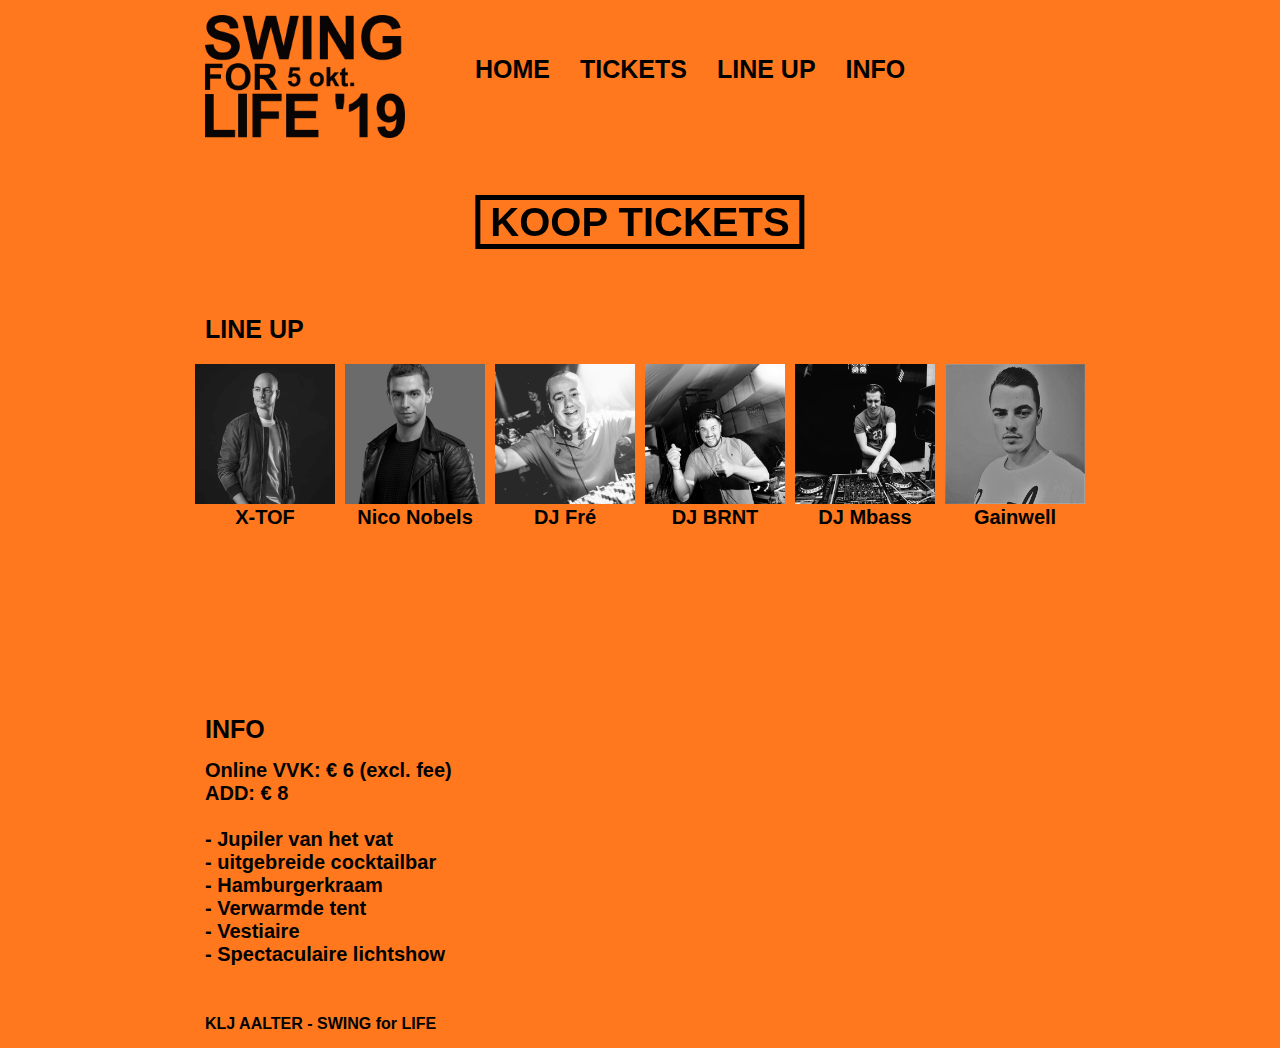
==== index.html @ 1af498e4 "V0.01" ====
<!DOCKTYPE html>
<html>
<head>
    <link rel="icon" href="images/klj.gif">
	<link rel="stylesheet" type="text/css" href="css.css">
	<script src="js.js"></script>
	<meta name="viewport" content="width=device-width, initial-scale=1.0">
</head>
<body>
<div id="main">
<div id="header">
<a href="#"><img id="logo" src="images/logo.png"></img></a>
<ul>
  <li><a href="http://www.kljaalter.be/">HOME</a></li>
  <li><a href="https://swing-for-life.eventsquare.co" >TICKETS</a></li>
  <li><a href="#l">LINE UP</a></li>
  <li><a href="#i">INFO</a></li>
</ul>
</div>
<div id="Tickets">
<a id="link" href="https://swing-for-life.eventsquare.co">KOOP TICKETS</a>
</div>
<div id="lineup">
<a class="jump" id="l"></a>
<p class="title" id="lineuptitle">LINE UP</p>
	<a href="https://www.facebook.com/djx.tof/"><div class="DJ"><img src="images/X-TOF 250.png" class="DJIMAGE"></img><p class="DJNAME">X-TOF</p></div></a>
	<a href="https://www.facebook.com/nico.nobels.dj"><div class="DJ"><img src="images/Nico Nobels 250.png" class="DJIMAGE"></img><p class="DJNAME">Nico Nobels</p></div></a>
	<a href="https://www.facebook.com/deejayFreBelgium/"><div class="DJ"><img src="images/DJ FRE 250.png" class="DJIMAGE"></img><p class="DJNAME">DJ Fr&#233;</p></div></a>
	<a href="https://www.facebook.com/DJ-BRNT-852111514848087/"><div class="DJ"><img src="images/DJ BRNT 250.png" class="DJIMAGE"></img><p class="DJNAME">DJ BRNT</p></div></a>
	<a href="https://www.facebook.com/DeejayMbass/"><div class="DJ"><img src="images/DJ Mbass 250.png" class="DJIMAGE"></img><p class="DJNAME">DJ Mbass</p></div></a>
	<a href="https://www.facebook.com/DeejayGainwell/"><div class="DJ"><img src="images/Gainwell 250.png" class="DJIMAGE"></img><p class="DJNAME">Gainwell</p></div></a>
</div>
<div id="info">
<p class="title">INFO</p>
<a class="jump" id="i"></a>
<p id="text">
Online VVK: € 6 (excl. fee)
<br>
ADD: € 8
<br><br>
- Jupiler van het vat
<br>
- uitgebreide cocktailbar
<br>
- Hamburgerkraam
<br>
- Verwarmde tent
<br>
- Vestiaire
<br>
- Spectaculaire lichtshow
<br>
</p>
</div>
<p id="footer">KLJ AALTER - SWING for LIFE</p>
</div>
</body>
</html>
---- css.css ----
body {
	margin: 0;
		font-family:Arial;
	font-weight: bold;
	background-color:#ff781d;
}

#main {
	margin:0 auto;
	width:900px;
	height:100%;
	background-color:#ff781d;
}

#header {
	position:fixed;
	width:900px;
	height:auto;
	background-color:#ff781d;
	z-index:10;
}

#logo {
	float:left;
	width:200px;
	margin:15px;
}

ul {
	margin-left:0px;
	margin-top:40px;
	float:left;
	list-style-type: none;
}

li {
	float:left;
}

li a {
    display: block;
    color: Black;
    padding: 15px;
    text-decoration: none;
	font-size:25px;
	cursor:pointer;
}

#tickets {
	margin-top:200px;
	position:absolute;
	  left: 50%;
	  transform: translate(-50%, 0%);
}

#link {
	color: Black;
	text-decoration: none;
	font-size:40px;
	border-style:solid;
	padding:0px 10px;
	border-width:5px;
	  -webkit-filter: opacity(1);
  filter: opacity(1);
	-webkit-transition: -webkit-filter 0.2s; /* Safari */
    transition: filter 0.2s;
}

#link:hover {
	  -webkit-filter: opacity(.6);
  filter: opacity(.6);
}

.title {
	margin:15px;
	  color: Black;
	font-size:25px;
}

#lineup {
	margin-top:300px;
	position:absolute;
}

.DJ {
	width:140px;
	height:140px;
	/* background-color:red; */
	margin:5px;
	float:left;
}

.DJIMAGE {
	width:140px;
	height:140px;
  -webkit-filter: opacity(1);
  filter: opacity(1);
	-webkit-transition: -webkit-filter 0.2s; /* Safari */
    transition: filter 0.2s;
	cursor:pointer;
}

.DJIMAGE:hover {

  -webkit-filter: opacity(.8);
  filter: opacity(.8);
}
	
.DJNAME {
	text-align:center;
	margin-top:2px;
	  color: Black;
	font-size:20px;
}	

#info {
	margin-top:700px;
	position:absolute;
}

#text {
	margin:15px;
	  color: Black;
	font-family:arial;
	font-size:20px;
}

#footer {
	margin-top:1000px;
	position:absolute;
	padding:15px;
	  color: Black;
}

.jump {
	color:none;
	position:absolute;
}

#i {
	margin-top:-210px;
}

#l {
	margin-top:-180px;
}

     /* mobile */
	@media only screen
and (min-device-width : 320px)
and (max-device-width : 736px)
{

	#main {
	width:auto;
	height:100%;
}
#header {
	position:fixed;
	width:100%;
	height:170px;
	z-index:10;
}
	#logo {
	float:none;
	width:150px;
	margin:15px;
}

ul {
	margin-left:-27px;
	margin-top:0px;
	float:none;
	list-style-type: none;
}

li a {
    padding:0px;
	padding-right:8px;
	font-size:18px;
	cursor:none;;
}

#lineuptitle {
	display:none;
}

#lineup {
	margin-top:300px;
	
	  position: absolute;
	  left: 50%;
	  transform: translate(-50%, 0%);
}

.DJ {
	/* background-color:red; */
	margin:30px;
    width:170px;
	height:170px;
}

.DJIMAGE {
	cursor:none;
	    width:170px;
	height:170px;
}

#tickets {
	margin-top:200px;
	width:237px;
}

#link {
	font-size:25px;
	padding:0px 10px;
	border-width:5px;
		  position: absolute;
	  left: 50%;
	  transform: translate(-50%, 0%);
	  width:185px;
	  text-align:center;
}
#info {
	margin-top:1700px;
	position:absolute;
}
#footer {
	margin-top:2100px;
}
#i {
	margin-top:-220px;
}

#l {
	margin-top:-180px;
}
}
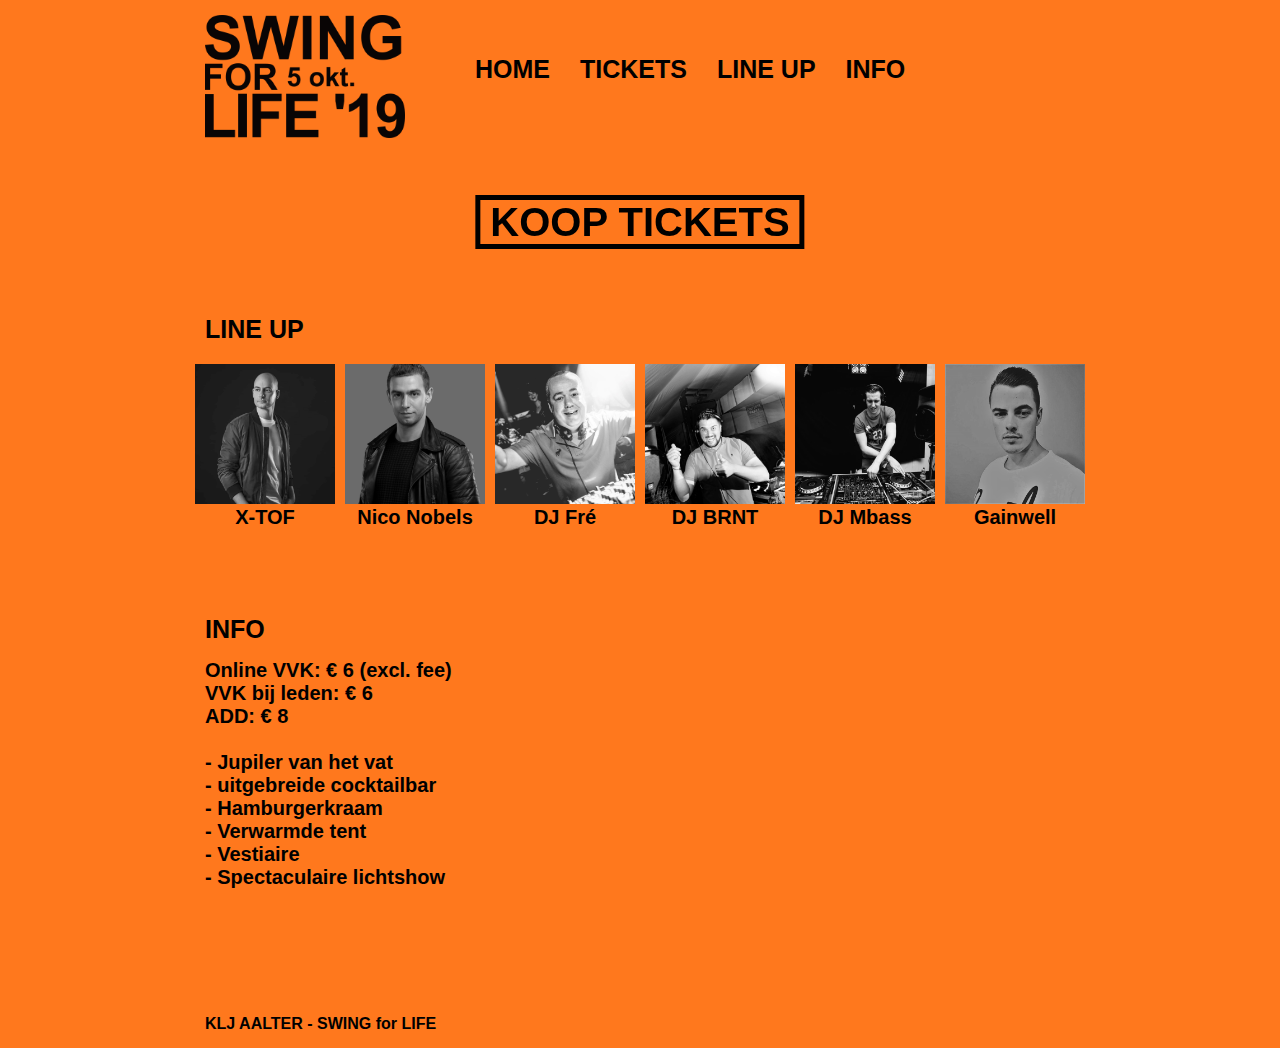
==== commit 9ba033e1: "V0.03" ====
--- a/index.html
+++ b/index.html
@@ -36,6 +36,8 @@
 <p id="text">
 Online VVK: € 6 (excl. fee)
 <br>
+VVK bij leden: € 6
+<br>
 ADD: € 8
 <br><br>
 - Jupiler van het vat
--- a/css.css
+++ b/css.css
@@ -114,7 +114,7 @@
 }	
 
 #info {
-	margin-top:700px;
+	margin-top:600px;
 	position:absolute;
 }
 
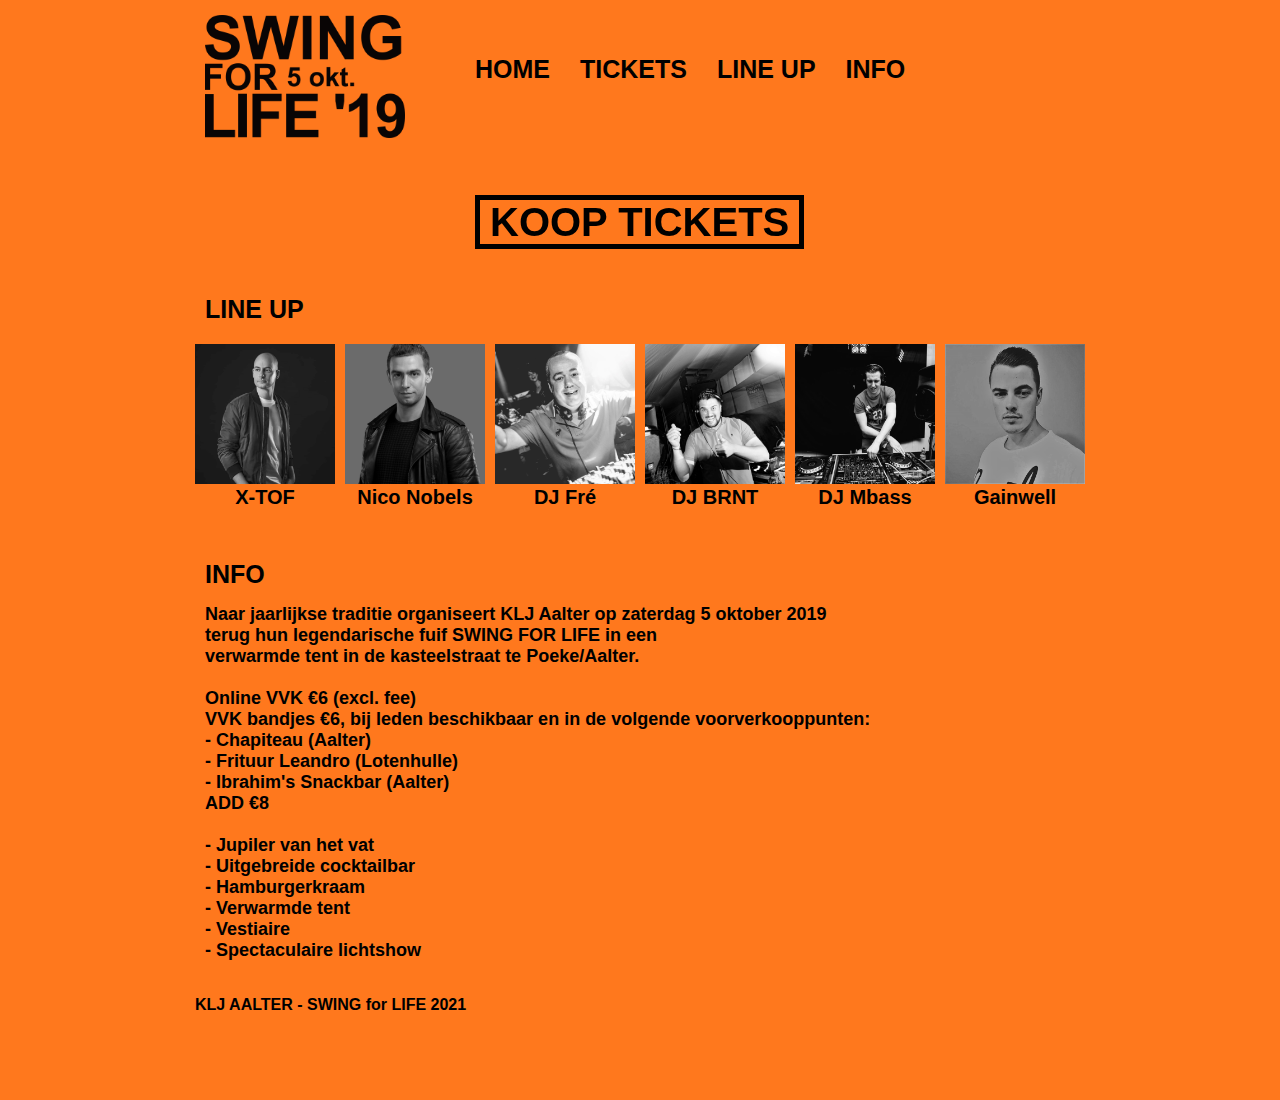
==== commit 907271e3: "V0.07" ====
--- a/index.html
+++ b/index.html
@@ -8,15 +8,15 @@
 </head>
 <body>
 <div id="main">
-<div id="header">
-<a href="#"><img id="logo" src="images/logo.png"></img></a>
-<ul>
-  <li><a href="http://www.kljaalter.be/">HOME</a></li>
-  <li><a href="https://swing-for-life.eventsquare.co" >TICKETS</a></li>
-  <li><a href="#l">LINE UP</a></li>
-  <li><a href="#i">INFO</a></li>
-</ul>
-</div>
+  <div id="header">
+  <a href="#"><img id="logo" src="images/logo.png"></img></a>
+  <ul>
+    <li><a href="http://www.kljaalter.be/">HOME</a></li>
+    <li><a href="https://swing-for-life.eventsquare.co" >TICKETS</a></li>
+    <li><a href="#l">LINE UP</a></li>
+    <li><a href="#i">INFO</a></li>
+  </ul>
+  </div>
 <div id="Tickets">
 <a id="link" href="https://swing-for-life.eventsquare.co">KOOP TICKETS</a>
 </div>
@@ -34,15 +34,27 @@
 <p class="title">INFO</p>
 <a class="jump" id="i"></a>
 <p id="text">
-Online VVK: € 6 (excl. fee)
+Naar jaarlijkse traditie organiseert KLJ Aalter op zaterdag 5 oktober 2019
 <br>
-VVK bij leden: € 6
+terug hun legendarische fuif SWING FOR LIFE in een
 <br>
-ADD: € 8
+verwarmde tent in de kasteelstraat te Poeke/Aalter.
+<br><br>
+Online VVK €6 (excl. fee)
+<br>
+VVK bandjes €6, bij leden beschikbaar en in de volgende voorverkooppunten:
+<br>
+- Chapiteau (Aalter)
+<br>
+- Frituur Leandro (Lotenhulle)
+<br>
+- Ibrahim's Snackbar (Aalter)
+<br>
+ADD €8
 <br><br>
 - Jupiler van het vat
 <br>
-- uitgebreide cocktailbar
+- Uitgebreide cocktailbar
 <br>
 - Hamburgerkraam
 <br>
@@ -54,7 +66,7 @@
 <br>
 </p>
 </div>
-<p id="footer">KLJ AALTER - SWING for LIFE</p>
+<p id="footer">KLJ AALTER - SWING for LIFE 2021</p>
 </div>
 </body>
 </html>
--- a/css.css
+++ b/css.css
@@ -1,4 +1,5 @@
 body {
+	height: 100%;
 	margin: 0;
 		font-family:Arial;
 	font-weight: bold;
@@ -13,6 +14,7 @@
 }
 
 #header {
+	top:0;
 	position:fixed;
 	width:900px;
 	height:auto;
@@ -47,10 +49,11 @@
 }
 
 #tickets {
+	margin: 0 auto;
+	left: 0;
+	right:0;
+	width: 330px;
 	margin-top:200px;
-	position:absolute;
-	  left: 50%;
-	  transform: translate(-50%, 0%);
 }
 
 #link {
@@ -78,21 +81,25 @@
 }
 
 #lineup {
-	margin-top:300px;
-	position:absolute;
+	margin-top:50px;
+	height: 250px;
 }
 
 .DJ {
-	width:140px;
-	height:140px;
+	/*width:170px; 5 DJ */
+	/*height:170px; 5 DJ */
+	width:140px; /*6 DJ */
+	height:140px; /*6 DJ*/
 	/* background-color:red; */
 	margin:5px;
 	float:left;
 }
 
 .DJIMAGE {
-	width:140px;
-	height:140px;
+	/*width:170px; 5 DJ */
+	/*height:170px; 5 DJ */
+	width:140px; /*6 DJ */
+	height:140px; /*6 DJ*/
   -webkit-filter: opacity(1);
   filter: opacity(1);
 	-webkit-transition: -webkit-filter 0.2s; /* Safari */
@@ -105,31 +112,29 @@
   -webkit-filter: opacity(.8);
   filter: opacity(.8);
 }
-	
+
 .DJNAME {
 	text-align:center;
 	margin-top:2px;
 	  color: Black;
 	font-size:20px;
-}	
+}
 
 #info {
-	margin-top:600px;
-	position:absolute;
+	margin-top:0px;
 }
 
 #text {
 	margin:15px;
 	  color: Black;
 	font-family:arial;
-	font-size:20px;
+	font-size:18px;
 }
 
 #footer {
-	margin-top:1000px;
-	position:absolute;
-	padding:15px;
-	  color: Black;
+	margin-top: 30px;
+	padding: 5px 5px 15px 5px;
+	  color: black;
 }
 
 .jump {
@@ -156,18 +161,17 @@
 	height:100%;
 }
 #header {
-	position:fixed;
-	width:100%;
+	width: 100%;
 	height:170px;
-	z-index:10;
-}
-	#logo {
+}
+ #logo {
 	float:none;
 	width:150px;
 	margin:15px;
 }
 
 ul {
+	width: 100%;
 	margin-left:-27px;
 	margin-top:0px;
 	float:none;
@@ -178,24 +182,35 @@
     padding:0px;
 	padding-right:8px;
 	font-size:18px;
-	cursor:none;;
-}
-
-#lineuptitle {
-	display:none;
+	cursor:none;
+}
+
+#tickets {
+width: 220px;
+}
+
+#link {
+	font-size:25px;
+	padding:0px 10px;
+	border-width:5px;
+	width: 220px;
 }
 
 #lineup {
-	margin-top:300px;
-	
-	  position: absolute;
-	  left: 50%;
-	  transform: translate(-50%, 0%);
+	margin: 0 auto;
+	width: 190px;
+	height: 1500px;
+}
+
+.title {
+	width: auto;
+	margin:15px;
+	  color: Black;
+	font-size:25px;
 }
 
 .DJ {
-	/* background-color:red; */
-	margin:30px;
+	margin:30px 10px;
     width:170px;
 	height:170px;
 }
@@ -206,35 +221,20 @@
 	height:170px;
 }
 
+#info {
+
+}
+	/*
+
 #tickets {
-	margin-top:200px;
 	width:237px;
 }
 
-#link {
-	font-size:25px;
-	padding:0px 10px;
-	border-width:5px;
-		  position: absolute;
-	  left: 50%;
-	  transform: translate(-50%, 0%);
-	  width:185px;
-	  text-align:center;
-}
-#info {
-	margin-top:1700px;
-	position:absolute;
-}
-#footer {
-	margin-top:2100px;
-}
 #i {
 	margin-top:-220px;
 }
 
 #l {
 	margin-top:-180px;
-}
-}
-
-
+} */
+}
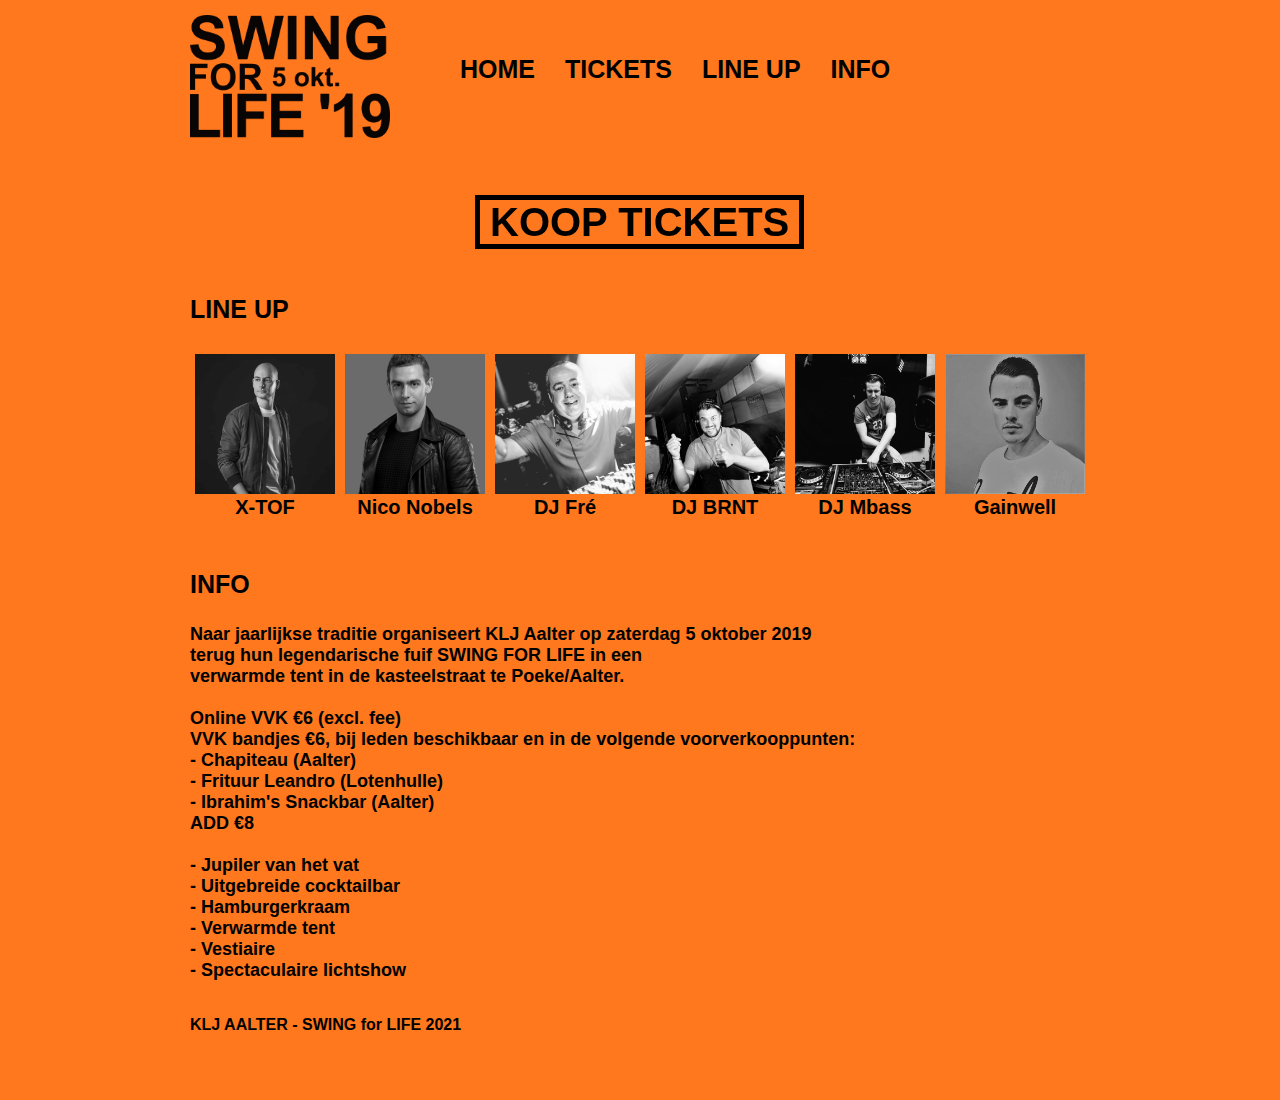
==== commit 1e6ada14: "V0.08" ====
--- a/index.html
+++ b/index.html
@@ -12,7 +12,7 @@
   <a href="#"><img id="logo" src="images/logo.png"></img></a>
   <ul>
     <li><a href="http://www.kljaalter.be/">HOME</a></li>
-    <li><a href="https://swing-for-life.eventsquare.co" >TICKETS</a></li>
+    <li><a target="_blank" href="https://swing-for-life.eventsquare.co" >TICKETS</a></li>
     <li><a href="#l">LINE UP</a></li>
     <li><a href="#i">INFO</a></li>
   </ul>
--- a/css.css
+++ b/css.css
@@ -1,5 +1,4 @@
 body {
-	height: 100%;
 	margin: 0;
 		font-family:Arial;
 	font-weight: bold;
@@ -10,7 +9,6 @@
 	margin:0 auto;
 	width:900px;
 	height:100%;
-	background-color:#ff781d;
 }
 
 #header {
@@ -18,14 +16,14 @@
 	position:fixed;
 	width:900px;
 	height:auto;
+	z-index:10;
 	background-color:#ff781d;
-	z-index:10;
 }
 
 #logo {
 	float:left;
 	width:200px;
-	margin:15px;
+	margin:15px 15px 15px 0px;
 }
 
 ul {
@@ -57,7 +55,7 @@
 }
 
 #link {
-	color: Black;
+	color:Black;
 	text-decoration: none;
 	font-size:40px;
 	border-style:solid;
@@ -75,8 +73,7 @@
 }
 
 .title {
-	margin:15px;
-	  color: Black;
+	color: Black;
 	font-size:25px;
 }
 
@@ -116,7 +113,7 @@
 .DJNAME {
 	text-align:center;
 	margin-top:2px;
-	  color: Black;
+	color: Black;
 	font-size:20px;
 }
 
@@ -125,16 +122,15 @@
 }
 
 #text {
-	margin:15px;
-	  color: Black;
+	color: Black;
 	font-family:arial;
 	font-size:18px;
 }
 
 #footer {
 	margin-top: 30px;
-	padding: 5px 5px 15px 5px;
-	  color: black;
+	padding: 5px 5px 15px 0px;
+	color: black;
 }
 
 .jump {
@@ -220,21 +216,3 @@
 	    width:170px;
 	height:170px;
 }
-
-#info {
-
-}
-	/*
-
-#tickets {
-	width:237px;
-}
-
-#i {
-	margin-top:-220px;
-}
-
-#l {
-	margin-top:-180px;
-} */
-}
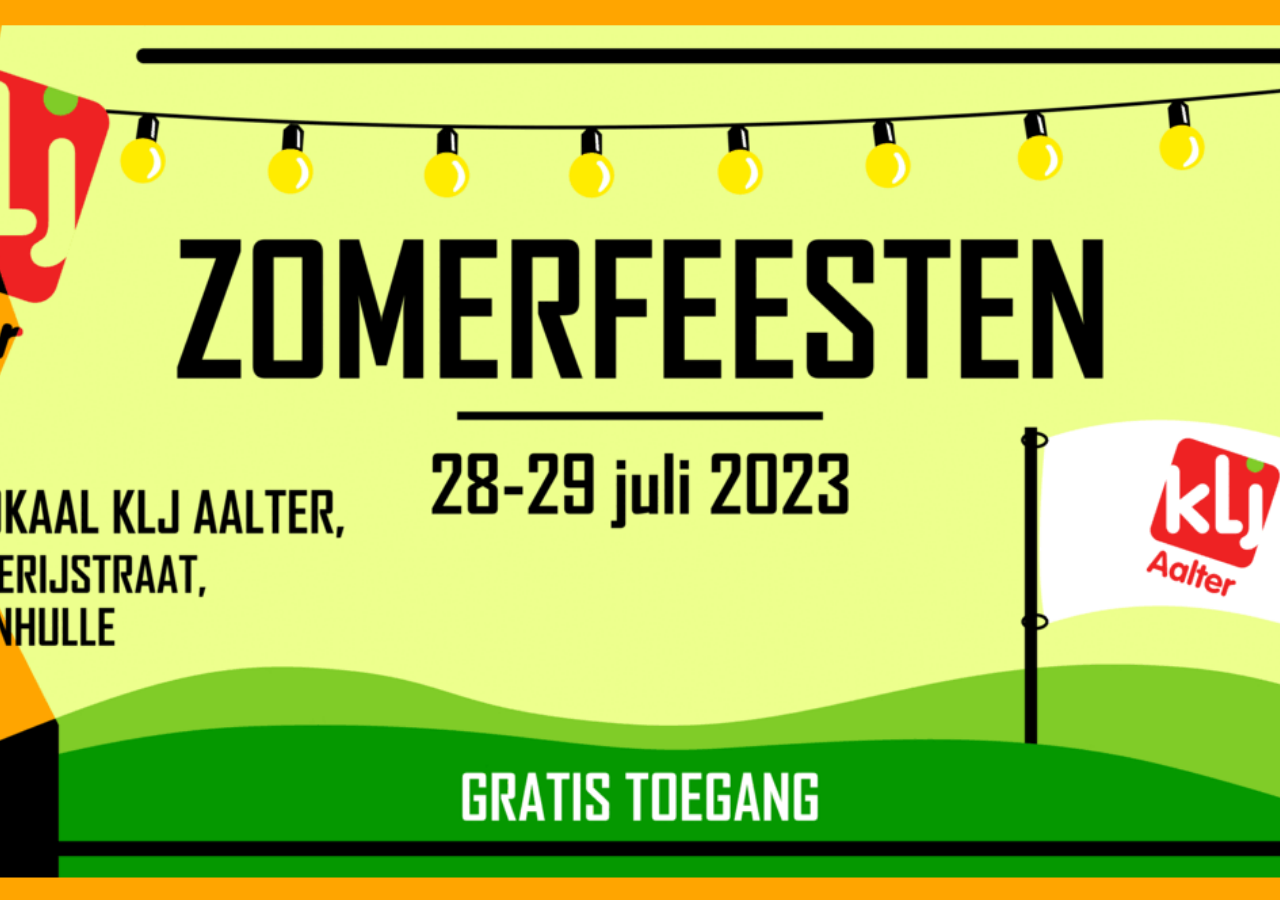
==== commit 0dbb2acc: "zomerfeesten" ====
--- a/index.html
+++ b/index.html
@@ -1,72 +1,12 @@
-<!DOCKTYPE html>
-<html>
-<head>
-    <link rel="icon" href="images/klj.gif">
-	<link rel="stylesheet" type="text/css" href="css.css">
-	<script src="js.js"></script>
-	<meta name="viewport" content="width=device-width, initial-scale=1.0">
-</head>
-<body>
-<div id="main">
-  <div id="header">
-  <a href="#"><img id="logo" src="images/logo.png"></img></a>
-  <ul>
-    <li><a href="http://www.kljaalter.be/">HOME</a></li>
-    <li><a target="_blank" href="https://swing-for-life.eventsquare.co" >TICKETS</a></li>
-    <li><a href="#l">LINE UP</a></li>
-    <li><a href="#i">INFO</a></li>
-  </ul>
-  </div>
-<div id="Tickets">
-<a id="link" href="https://swing-for-life.eventsquare.co">KOOP TICKETS</a>
-</div>
-<div id="lineup">
-<a class="jump" id="l"></a>
-<p class="title" id="lineuptitle">LINE UP</p>
-	<a href="https://www.facebook.com/djx.tof/"><div class="DJ"><img src="images/X-TOF 250.png" class="DJIMAGE"></img><p class="DJNAME">X-TOF</p></div></a>
-	<a href="https://www.facebook.com/nico.nobels.dj"><div class="DJ"><img src="images/Nico Nobels 250.png" class="DJIMAGE"></img><p class="DJNAME">Nico Nobels</p></div></a>
-	<a href="https://www.facebook.com/deejayFreBelgium/"><div class="DJ"><img src="images/DJ FRE 250.png" class="DJIMAGE"></img><p class="DJNAME">DJ Fr&#233;</p></div></a>
-	<a href="https://www.facebook.com/DJ-BRNT-852111514848087/"><div class="DJ"><img src="images/DJ BRNT 250.png" class="DJIMAGE"></img><p class="DJNAME">DJ BRNT</p></div></a>
-	<a href="https://www.facebook.com/DeejayMbass/"><div class="DJ"><img src="images/DJ Mbass 250.png" class="DJIMAGE"></img><p class="DJNAME">DJ Mbass</p></div></a>
-	<a href="https://www.facebook.com/DeejayGainwell/"><div class="DJ"><img src="images/Gainwell 250.png" class="DJIMAGE"></img><p class="DJNAME">Gainwell</p></div></a>
-</div>
-<div id="info">
-<p class="title">INFO</p>
-<a class="jump" id="i"></a>
-<p id="text">
-Naar jaarlijkse traditie organiseert KLJ Aalter op zaterdag 5 oktober 2019
-<br>
-terug hun legendarische fuif SWING FOR LIFE in een
-<br>
-verwarmde tent in de kasteelstraat te Poeke/Aalter.
-<br><br>
-Online VVK €6 (excl. fee)
-<br>
-VVK bandjes €6, bij leden beschikbaar en in de volgende voorverkooppunten:
-<br>
-- Chapiteau (Aalter)
-<br>
-- Frituur Leandro (Lotenhulle)
-<br>
-- Ibrahim's Snackbar (Aalter)
-<br>
-ADD €8
-<br><br>
-- Jupiler van het vat
-<br>
-- Uitgebreide cocktailbar
-<br>
-- Hamburgerkraam
-<br>
-- Verwarmde tent
-<br>
-- Vestiaire
-<br>
-- Spectaculaire lichtshow
-<br>
-</p>
-</div>
-<p id="footer">KLJ AALTER - SWING for LIFE 2021</p>
-</div>
-</body>
-</html>
+<!DOCTYPE html>
+<html lang="en">
+<head>
+    <meta charset="UTF-8">
+    <link rel="stylesheet" href="css.css">
+    <meta name="viewport" content="width=device-width, initial-scale=1.0">
+    <title>KLJ Aalter - Zomerfeesten 2023</title>
+</head>
+<body>
+    <img class="center" src="images/zomerfeesten2023.gif">
+</body>
+</html>--- a/css.css
+++ b/css.css
@@ -1,218 +1,21 @@
-body {
-	margin: 0;
-		font-family:Arial;
-	font-weight: bold;
-	background-color:#ff781d;
-}
-
-#main {
-	margin:0 auto;
-	width:900px;
-	height:100%;
-}
-
-#header {
-	top:0;
-	position:fixed;
-	width:900px;
-	height:auto;
-	z-index:10;
-	background-color:#ff781d;
-}
-
-#logo {
-	float:left;
-	width:200px;
-	margin:15px 15px 15px 0px;
-}
-
-ul {
-	margin-left:0px;
-	margin-top:40px;
-	float:left;
-	list-style-type: none;
-}
-
-li {
-	float:left;
-}
-
-li a {
-    display: block;
-    color: Black;
-    padding: 15px;
-    text-decoration: none;
-	font-size:25px;
-	cursor:pointer;
-}
-
-#tickets {
-	margin: 0 auto;
-	left: 0;
-	right:0;
-	width: 330px;
-	margin-top:200px;
-}
-
-#link {
-	color:Black;
-	text-decoration: none;
-	font-size:40px;
-	border-style:solid;
-	padding:0px 10px;
-	border-width:5px;
-	  -webkit-filter: opacity(1);
-  filter: opacity(1);
-	-webkit-transition: -webkit-filter 0.2s; /* Safari */
-    transition: filter 0.2s;
-}
-
-#link:hover {
-	  -webkit-filter: opacity(.6);
-  filter: opacity(.6);
-}
-
-.title {
-	color: Black;
-	font-size:25px;
-}
-
-#lineup {
-	margin-top:50px;
-	height: 250px;
-}
-
-.DJ {
-	/*width:170px; 5 DJ */
-	/*height:170px; 5 DJ */
-	width:140px; /*6 DJ */
-	height:140px; /*6 DJ*/
-	/* background-color:red; */
-	margin:5px;
-	float:left;
-}
-
-.DJIMAGE {
-	/*width:170px; 5 DJ */
-	/*height:170px; 5 DJ */
-	width:140px; /*6 DJ */
-	height:140px; /*6 DJ*/
-  -webkit-filter: opacity(1);
-  filter: opacity(1);
-	-webkit-transition: -webkit-filter 0.2s; /* Safari */
-    transition: filter 0.2s;
-	cursor:pointer;
-}
-
-.DJIMAGE:hover {
-
-  -webkit-filter: opacity(.8);
-  filter: opacity(.8);
-}
-
-.DJNAME {
-	text-align:center;
-	margin-top:2px;
-	color: Black;
-	font-size:20px;
-}
-
-#info {
-	margin-top:0px;
-}
-
-#text {
-	color: Black;
-	font-family:arial;
-	font-size:18px;
-}
-
-#footer {
-	margin-top: 30px;
-	padding: 5px 5px 15px 0px;
-	color: black;
-}
-
-.jump {
-	color:none;
-	position:absolute;
-}
-
-#i {
-	margin-top:-210px;
-}
-
-#l {
-	margin-top:-180px;
-}
-
-     /* mobile */
-	@media only screen
-and (min-device-width : 320px)
-and (max-device-width : 736px)
-{
-
-	#main {
-	width:auto;
-	height:100%;
-}
-#header {
-	width: 100%;
-	height:170px;
-}
- #logo {
-	float:none;
-	width:150px;
-	margin:15px;
-}
-
-ul {
-	width: 100%;
-	margin-left:-27px;
-	margin-top:0px;
-	float:none;
-	list-style-type: none;
-}
-
-li a {
-    padding:0px;
-	padding-right:8px;
-	font-size:18px;
-	cursor:none;
-}
-
-#tickets {
-width: 220px;
-}
-
-#link {
-	font-size:25px;
-	padding:0px 10px;
-	border-width:5px;
-	width: 220px;
-}
-
-#lineup {
-	margin: 0 auto;
-	width: 190px;
-	height: 1500px;
-}
-
-.title {
-	width: auto;
-	margin:15px;
-	  color: Black;
-	font-size:25px;
-}
-
-.DJ {
-	margin:30px 10px;
-    width:170px;
-	height:170px;
-}
-
-.DJIMAGE {
-	cursor:none;
-	    width:170px;
-	height:170px;
-}
+body {
+    background-color: #ffa500;
+}
+.center {
+    position: absolute;
+    top: 50%;
+    left: 50%;
+    transform: translate(-50%, -50%);
+    height: 95vh;
+}
+
+
+/* mobile */
+@media only screen
+and (min-device-width : 320px)
+and (max-device-width : 1024px) {
+.center {
+    height: auto;
+    width: 95%;
+}
+}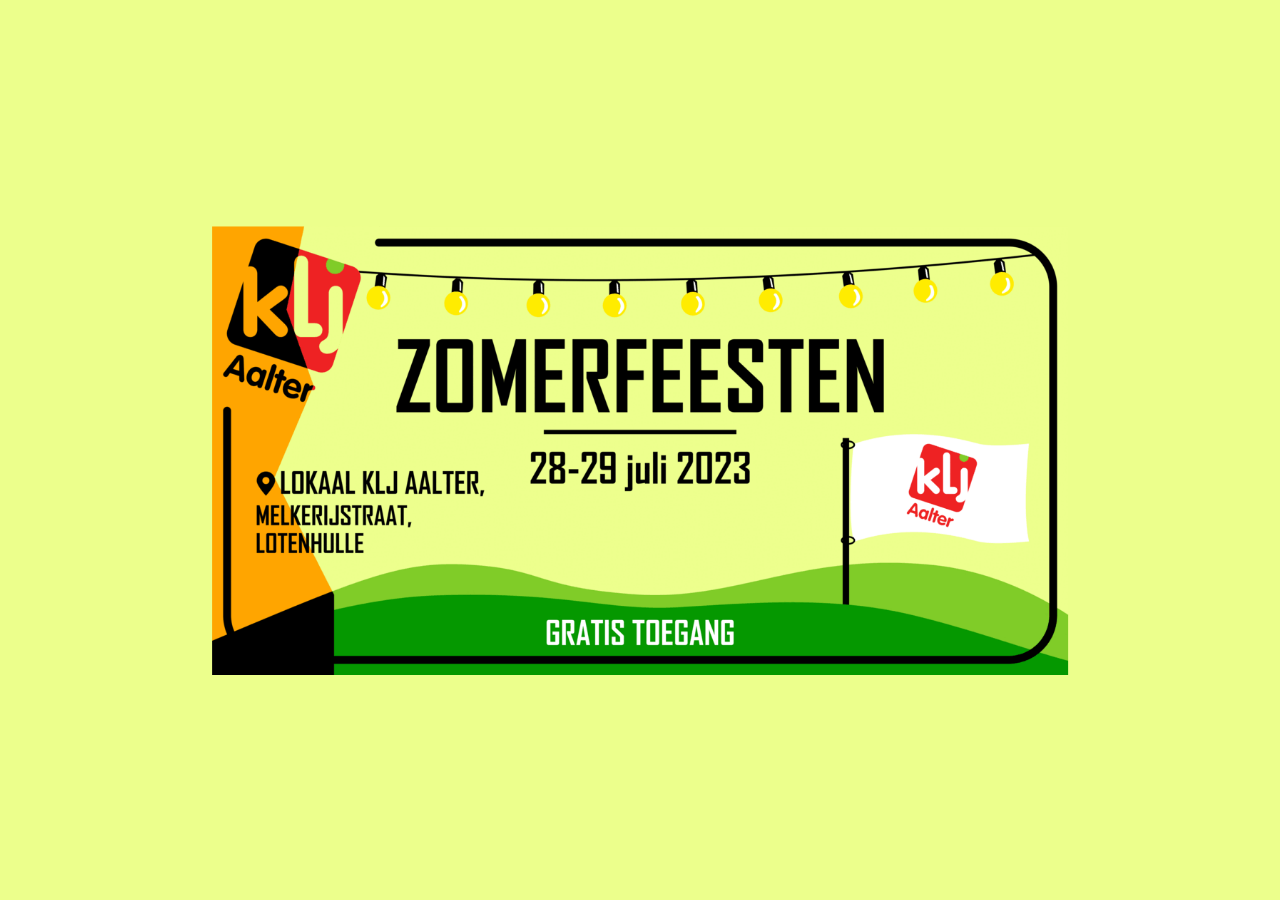
==== commit aa393d77: "added favicon" ====
--- a/index.html
+++ b/index.html
@@ -2,6 +2,7 @@
 <html lang="en">
 <head>
     <meta charset="UTF-8">
+    <link rel="icon" href="images/favicon.png">
     <link rel="stylesheet" href="css.css">
     <meta name="viewport" content="width=device-width, initial-scale=1.0">
     <title>KLJ Aalter - Zomerfeesten 2023</title>
--- a/css.css
+++ b/css.css
@@ -1,12 +1,12 @@
 body {
-    background-color: #ffa500;
+    background-color: #ecff8c;
 }
 .center {
     position: absolute;
     top: 50%;
     left: 50%;
     transform: translate(-50%, -50%);
-    height: 95vh;
+    height: 50vh;
 }
 
 
